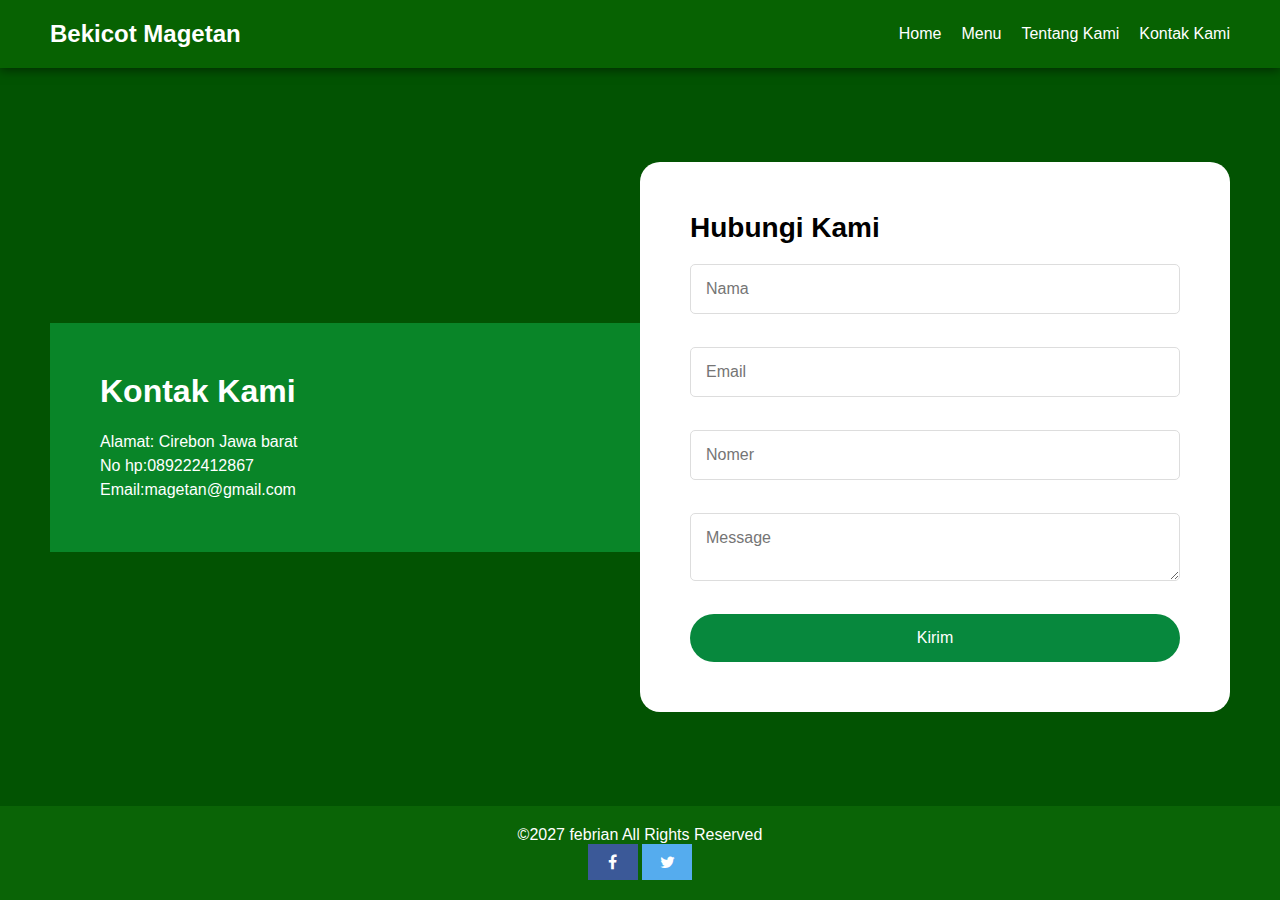
==== kontak-kami.html @ ac4cd246 "Add files via upload" ====
<!DOCTYPE html>
<html>
<head>
	<meta charset="utf-8">
	<meta name="viewport" content="width=device-width, initial-scale=1">
	<title>Kontak Kami</title>
	<link rel="stylesheet" type="text/css" href="kontak-kami.css">
	<link rel="stylesheet" href="https://cdnjs.cloudflare.com/ajax/libs/font-awesome/4.7.0/css/font-awesome.min.css">
</head>
<body>
	<header>
        <nav>
            <div class="logo">Bekicot Magetan</div>
			<input type="checkbox" id="nav-toggle" class="nav-toggle">
            <label for="nav-toggle" class="hamburger">&#9776;</label>
            <ul>
                <li><a href="home.html">Home</a></li>
                <li><a href="menu.html">Menu</a></li>
                <li><a href="tentang-kami.html">Tentang Kami</a></li>
                <li><a href="kontak-kami.html">Kontak Kami</a></li>
            </ul>    
        </nav>
    </header>

	<section class="kontak-kami">
		<div class="left">
			<h1>Kontak Kami</h1>
			<p>Alamat: Cirebon Jawa barat</p>
			<p>No hp:089222412867</p>
			<p>Email:magetan@gmail.com</p>
		</div>
		<div class="right">
			<h1>Hubungi Kami</h1>
			<form>
				<input type="text" name="nama" placeholder="Nama" required>
				<br>
				<input type="email" name="email" placeholder="Email" required>
				<br>
				<input type="number" name="Nomer" placeholder="Nomer" required>
				<br>
				<textarea placeholder="Message"></textarea>
				<br>
				<button class="submit">Kirim</button>
			</form>
		</div>
	</section>

	<div class="footer">
        <p>&copy;2027 febrian All Rights Reserved</p>
		<a href="#" class="fa fa-facebook"></a>
        <a href="#" class="fa fa-twitter"></a>
    </div>


</body>
</html>
---- kontak-kami.css ----
* {
    padding: 0;
    margin: 0;
    box-sizing: border-box;
    font-family: Arial, sans-serif;
}

body {
    background-color: #025302;
    min-height: 100vh;
    display: flex;
    flex-direction: column;
}

header {
    background-color: rgba(12, 110, 3, 0.568);
    padding: 20px 50px;
    box-shadow: 0 2px 10px rgba(0, 0, 0, 0.5);
}

nav {
    display: flex;
    justify-content: space-between;
    align-items: center;
}

.nav-toggle {
    display: none;
}

.hamburger {
    display: none;
    font-size: 2rem;
    cursor: pointer;
}

nav .logo {
    font-size: 24px;
    font-weight: bold;
    color: white;
}

nav ul {
    list-style: none;
    display: flex;
    gap: 20px;
}

nav ul li {
    position: relative;
}

nav ul li a {
    text-decoration: none;
    color: white;
    font-weight: 500;
}

.kontak-kami {
    display: flex;
    justify-content: center;
    align-items: center;
    flex: 1;
    padding: 50px;
}

.left {
    background-color: #098528;
    padding: 50px;
    color: white;
    flex: 1;
    display: flex;
    flex-direction: column;
    justify-content: center;
}

.left h1 {
    font-size: 32px;
    margin-bottom: 20px;
}

.left p {
    font-size: 16px;
    line-height: 1.5;
}

.right {
    background-color: white;
    padding: 50px;
    flex: 1;
    display: flex;
    flex-direction: column;
    justify-content: center;
    border-radius: 20px;
}

.right h1 {
    font-size: 28px;
    margin-bottom: 20px;
    color: #000;
}

.right form input,
.right form textarea {
    display: block;
    width: 100%;
    margin-bottom: 15px;
    padding: 15px;
    border: 1px solid #ddd;
    border-radius: 5px;
    font-size: 16px;
}

.right form button {
    padding: 15px;
    background-color: #07883d;
    color: white;
    border: none;
    border-radius: 50px;
    font-size: 16px;
    cursor: pointer;
    width: 100%;
    transition: background-color 0.3s ease;
}

.right form button:hover {
    background-color: #008f9c;
}

.footer {
    text-align: center;
    padding: 20px;
    background-color: rgba(18, 114, 10, 0.568);
    color: white;
}

.fa {
    padding: 10px;
    font-size: 30px;
    width: 50px;
    text-align: center;
    text-decoration: none;
    gap: 10px;
  }

  .fa-facebook {
    background: #3B5998;
    color: white;
  }

  .fa-twitter {
    background: #55ACEE;
    color: white;
  }

/* Untuk layar dengan max-width 768px (tablet dan ponsel besar) */
@media (max-width: 768px) {
    .kontak-kami {
        flex-direction: column;
        padding: 20px;
    }

    .left,
    .right {
        width: 100%;
        padding: 20px;
    }

    .hamburger {
        display: block;
        font-size: 2rem;
        cursor: pointer;
        color: rgb(255, 255, 255);
        padding-right: 20px;
    }

    nav ul {
        display: none;
        flex-direction: column;
        position: absolute;
        top: 60px;
        right: 0;
        background-color: black;
        width: 100%;
        padding: 10px 0;
        box-shadow: 0 4px 8px rgba(0, 0, 0, 0.1);
        border-radius: 8px;
    }

    .nav-toggle:checked + .hamburger + ul {
        display: flex;
    }

    nav ul li {
        text-align: center;
        padding: 10px 0;
        width: 100%;
    }

    nav ul li:hover {
        background-color: white;
    }

    nav ul li a {
        font-size: 18px;
        width: 100%;
        display: block;
        padding: 10px;
    }

    nav ul li a:hover {
        color: black;
    }
}

/* Untuk layar dengan max-width 480px (ponsel kecil) */
@media (max-width: 480px) {
    .kontak-kami {
        flex-direction: column;
        padding: 15px;
    }

    .left,
    .right {
        padding: 15px;
    }

    .left h1,
    .right h1 {
        font-size: 24px;
    }

    .right form input,
    .right form textarea {
        font-size: 14px;
        padding: 10px;
    }

    .right form button {
        font-size: 14px;
        padding: 10px;
    }

    .footer {
        font-size: 0.8rem;
        padding: 10px;
    }

    .fa {
        font-size: 24px;
        width: 40px;
    }
}
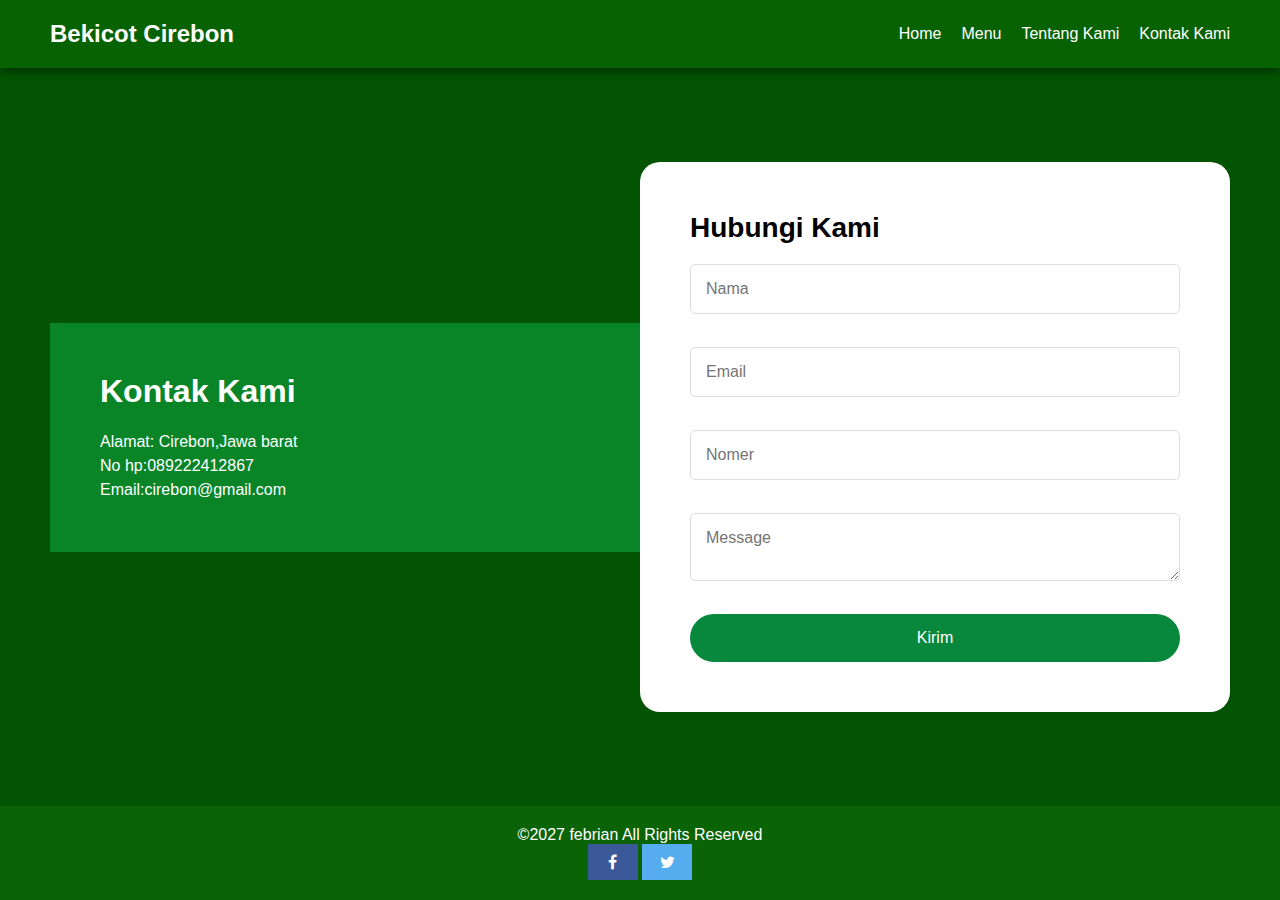
==== commit c2acccff: "Update kontak-kami.html" ====
--- a/kontak-kami.html
+++ b/kontak-kami.html
@@ -10,11 +10,11 @@
 <body>
 	<header>
         <nav>
-            <div class="logo">Bekicot Magetan</div>
+            <div class="logo">Bekicot Cirebon</div>
 			<input type="checkbox" id="nav-toggle" class="nav-toggle">
             <label for="nav-toggle" class="hamburger">&#9776;</label>
             <ul>
-                <li><a href="home.html">Home</a></li>
+                <li><a href="index.html">Home</a></li>
                 <li><a href="menu.html">Menu</a></li>
                 <li><a href="tentang-kami.html">Tentang Kami</a></li>
                 <li><a href="kontak-kami.html">Kontak Kami</a></li>
@@ -25,9 +25,9 @@
 	<section class="kontak-kami">
 		<div class="left">
 			<h1>Kontak Kami</h1>
-			<p>Alamat: Cirebon Jawa barat</p>
+			<p>Alamat: Cirebon,Jawa barat</p>
 			<p>No hp:089222412867</p>
-			<p>Email:magetan@gmail.com</p>
+			<p>Email:cirebon@gmail.com</p>
 		</div>
 		<div class="right">
 			<h1>Hubungi Kami</h1>
@@ -53,4 +53,4 @@
 
 
 </body>
-</html>+</html>
